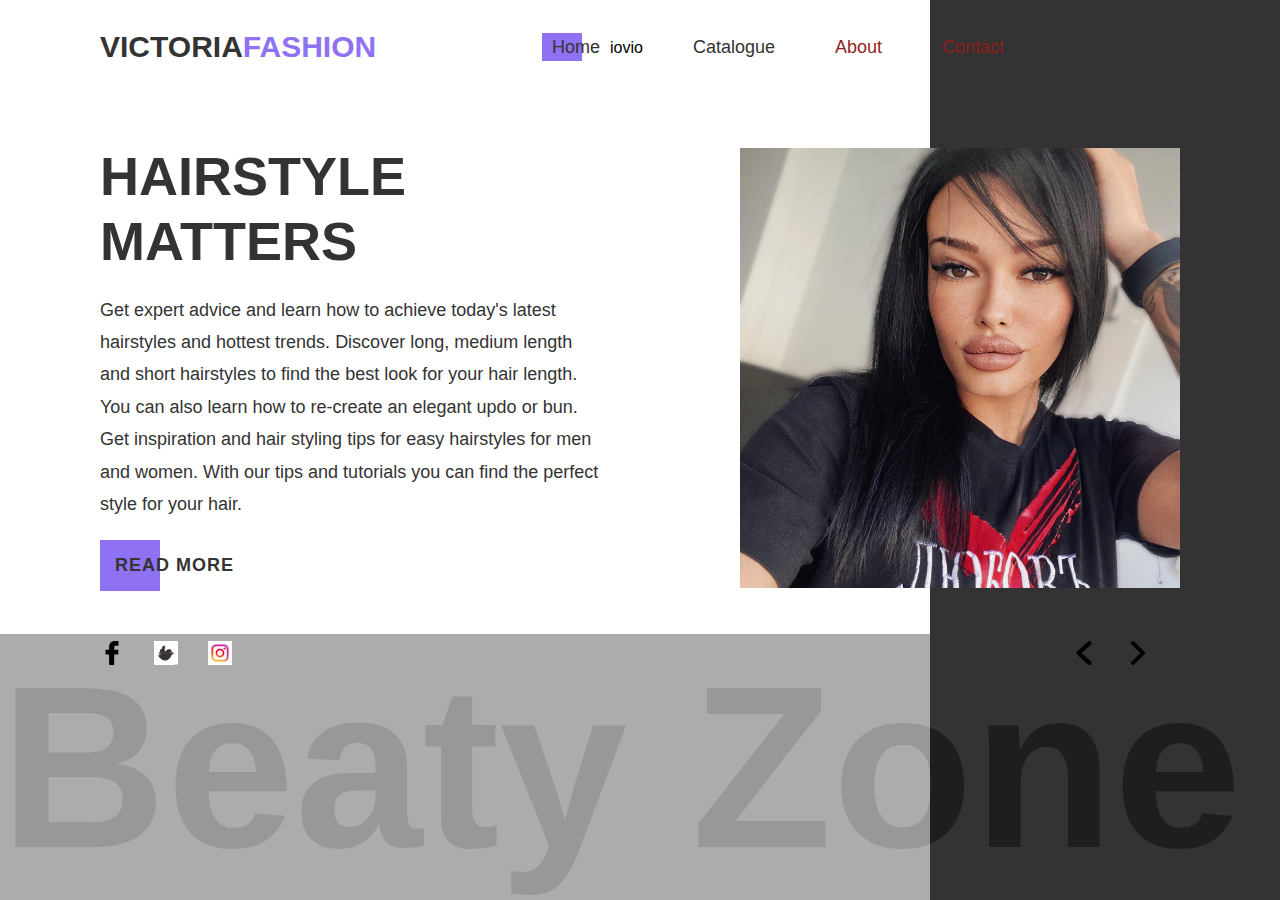
==== index.html @ 4960d5ec "initial commit" ====
<!DOCTYPE html>
<html lang="en">
<head>
    <meta charset="UTF-8">
    <meta name="viewport" content="width=device-width, initial-scale=1.0">
    <title>GreenFoods</title>
    <!-- adding styles -->
    <link rel="stylesheet" href="style.css">
</head>
<body>
    <div class="container">
      <header class="active" id="navbar">
         <a hfre="#" class="logo">Victoria<span>Fashion</span></a>
         <ul>
             <li><a href="#" class="active">Home</a>iovio
             <li><a href="#">Catalogue</a></li>
             <li><a href="#">About</a></li>
             <li><a href="#">Contact</a></li>
         </ul>
         <span class="menuIcon" onclick="menuToggle();"></span>
       </header>
       <div class="content">
           <div class="bannerText" id="slideshowText">
              <div class="active">
                <h2>Hairstyle<br> Matters</h2>
                <p>Get expert advice and learn how to achieve today's latest hairstyles and hottest trends. Discover long, medium length and short hairstyles to find the best look for your hair length. You can also learn how to re-create an elegant updo or bun. Get inspiration and hair styling tips for easy hairstyles for men and women. With our tips and tutorials you can find the perfect style for your hair.</p>
                <a href="#">Read More</a>
              </div>
            </div>
            <div class="bannerImg" id="slideshow">
                <img src="viki3.jpg" class="active">
                <img src="viki2.jpg">
                <img src="viki.jpg">
            </div>
        </div>
        <div class="icons"> 
            <ul class="sci">
               <li><a href="#"><img src="facebook.svg" ></a></li>
               <li><a href="#"><img src="twitter.jpg" ></a></li>
               <li><a href="#"><img src="instagram2.jpg"></a></li>
            </ul>
            <ul class="sci">
              <li><a href="#"><img src="left-arrow-angle-big-gross-symbol.png"  onclick="prevSlide();prevSlideText();"></a></li>
              <li><a href="#"><img src="right-arrow.png" onclick="nextSlide();nextSlideText();"></a></li>
            </ul> 
        </div>
    </div>
    <!-- here we add js functionalities to html -->
    <script src="app.js"></script>
</body>
</html>
---- style.css ----
@import url("https://fonts.googleapis.com/css2?family=Fraunces:wght@300&display=swap");

/* defining classes */
* {
  margin: 0;
  padding: 0;
  font-family: "Poppins", sans-serif;
}

.container {
  position: relative;
  padding: 0 100px;
  min-height: 100vh;
}

.container:before {
  content: " ";
  position: absolute;
  top: 0;
  right: 0;
  width: 350px;
  height: 100%;
  background: #333;
  z-index: -2;
}
.container:after {
  content: "Beaty Zone";
  position: absolute;
  bottom: 0;
  left: 0;
  font-size: 18vw;
  background: #333;
  z-index: -2;
  font-weight: 700;
  color: #000;
  opacity: 0.4;
}

header {
  display: flex;
  justify-content: space-between;
  align-items: center;
  padding: 30px 0;
}
header .logo {
  font-weight: 700;
  text-transform: uppercase;
  color: #333;
  text-decoration: none;
  font-size: 30px;
}
header .logo span {
  color: #8f71f3;
}
header ul {
  position: relative;
  display: flex;
}
/* arranging the header  aligning home menu about etc */
header ul li {
  list-style: none;
  margin: 0 20px;
}
header ul li a {
  position: relative;
  text-decoration: none;
  font-size: 18px;
  padding: 4px 10px;
  color: #333;
  text-decoration: none;
}

header ul li:nth-child(3) a,
header ul li:nth-child(4) a {
  color: rgb(146, 29, 29);
}
header ul li a:before {
  content: " ";
  position: absolute;
  top: 0;
  left: 0;
  width: 0;
  height: 100%;
  background: #8f71f3;
  z-index: -1;
  transition: 0.5s ease-in-out;
}
header ul li a:hover:before,
header ul li a.active:before {
  width: 40px;
}

.content {
  display: flex;
  justify-content: space-between;
  align-items: center;
  margin-top: 50px;
}

.content .bannerText {
  position: relative;
  max-width: 500px;
  margin-right: 50px;
}

.content .bannerText div {
  display: none;
}
.content .bannerText div.active {
  display: initial;
}

.content .bannerText h2 {
  font-size: 54px;
  text-transform: uppercase;
  font-weight: 800;
  line-height: 1.2em;
  color: #333;
}

.content .bannerText p {
  font-size: 18px;
  color: #333;
  line-height: 1.8em;
  margin: 20px 0;
}
.content .bannerText a {
  position: relative;
  display: inline-block;
  text-transform: uppercase;
  font-weight: 700;
  color: #333;
  letter-spacing: 1px;
  font-size: 18px;
  text-decoration: none;
  padding: 15px;
}
.content .bannerText a:before {
  content: "";
  position: absolute;
  top: 0;
  left: 0;
  width: 60px;
  height: 100%;
  background: #8f71f3;
  z-index: -1;
  transition: 0.5s ease-in-out;
}
.content .bannerText a:hover:before {
  width: 100%;
}
.content .bannerImg {
  position: relative;
  width: 440px;
  height: 440px;
  background: #000;
}
.content .bannerImg img {
  position: absolute;
  top: 0;
  left: 0;
  width: 100%;
  height: 100%;
  object-fit: cover;
  transition: 0.5s;
  opacity: 0;
}
.content .bannerImg img.active {
  opacity: 1;
}

.icons {
  display: flex;
  justify-content: space-between;
  align-items: center;
  padding-left: 50px 0;
  margin-top: 50px;
}

.icons .sci,
.icons .controls {
  position: relative;
  display: flex;
}
.icons .sci li {
  list-style: none;
  margin-right: 30px;
}
.icons .sci li img {
  display: inline-block;
  max-height: 24px;
  transition: 0.5s ease-in-out;
}
.icons .sci li:hover img {
  transform: translateY(-10px);
}
.icons .controls li {
  list-style: none;
  margin-left: 20px;
  cursor: pointer;
  filter: invert(1);
  transition: 0.5s ease-in-out;
}
.icons .controls li:hover {
  opacity: 1;
}

@media (max-width: 992px) {
  .container {
    padding: 20px 50px;
  }
  .container:before {
    display: none;
  }
  header {
    padding: 0;
  }
  .icons .controls li {
    filter: invert(0);
  }
  .content .bannerText h2 {
    font-size: 30px;
  }
  .content {
    margin-top: 0;
    flex-direction: column-reverse;
  }
  .content .bannerImg {
    width: 100%;
    height: 40vh;
    margin: 20px 0;
  }
  .content .bannerText {
    max-width: 100%;
    padding-right: 0;
  }
  header ul {
    display: none;
    position: fixed;
    top: 0;
    left: 0;
    width: 100%;
    height: 100vh;
    display: initial;
    background: #fff;
    z-index: 10000;
    padding: 100px 0;
  }
  header.active ul {
    display: initial;
  }
  header ul li {
    padding: 20px;
    text-align: center;
  }
  header ul li a {
    color: #333 !important;
    font-size: 36px;
  }
  header ul li a:hover:before,
  header ul li a.active:before {
    width: 100%;
  }
  .menuIcon {
    display: initial;
    position: fixed;
    right: 50px;
    cursor: pointer;
    padding: 8px;
    z-index: 100000;
    background: #fff url(menu.png);
    width: 34px;
    height: 34px;
    background-repeat: no-repeat;
    background-position: 6px;
  }
}
@media (max-width: 767px) {
  .container {
    padding: 20px 30px;
  }
  .menuIcon {
    right: 30px;
  }
  .icons .controls li img {
    max-width: 40px;
  }
}
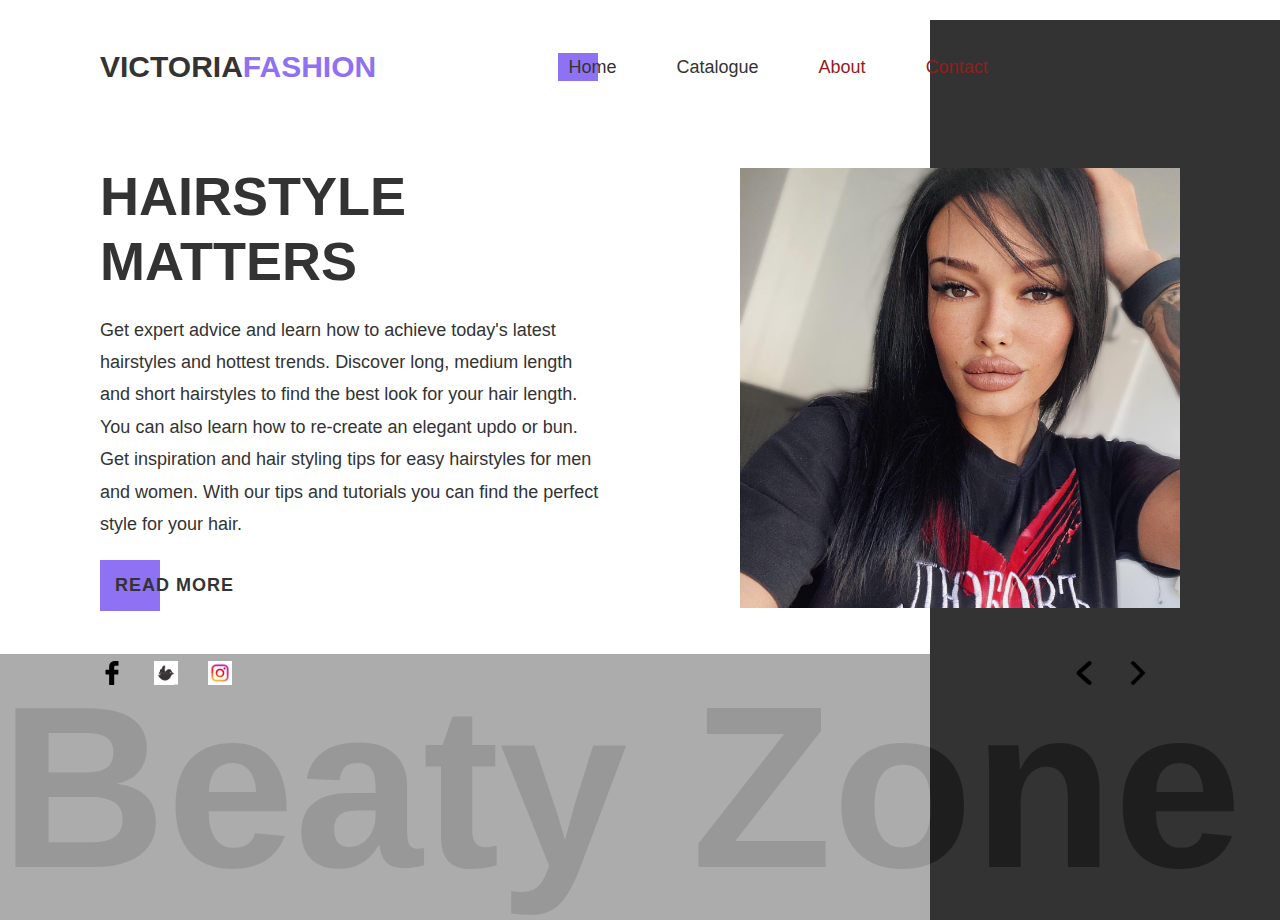
==== commit 127e1f98: "optimazation_of_initial_codee" ====
--- a/index.html
+++ b/index.html
@@ -3,19 +3,21 @@
 <head>
     <meta charset="UTF-8">
     <meta name="viewport" content="width=device-width, initial-scale=1.0">
-    <title>GreenFoods</title>
+    <title>VictoriaFashion</title>
     <!-- adding styles -->
     <link rel="stylesheet" href="style.css">
+    <!-- adding bootstrap to the project -->
+   
 </head>
 <body>
     <div class="container">
       <header class="active" id="navbar">
          <a hfre="#" class="logo">Victoria<span>Fashion</span></a>
          <ul>
-             <li><a href="#" class="active">Home</a>iovio
-             <li><a href="#">Catalogue</a></li>
-             <li><a href="#">About</a></li>
-             <li><a href="#">Contact</a></li>
+             <li><a href="index.html" class="active">Home</a>
+             <li><a href="catalogue.html">Catalogue</a></li>
+             <li><a href="about.html">About</a></li>
+             <li><a href="contact.html">Contact</a></li>
          </ul>
          <span class="menuIcon" onclick="menuToggle();"></span>
        </header>
@@ -46,6 +48,6 @@
         </div>
     </div>
     <!-- here we add js functionalities to html -->
-    <script src="app.js"></script>
+    <script src="index.js"></script>
 </body>
 </html>--- a/style.css
+++ b/style.css
@@ -286,3 +286,323 @@
     max-width: 40px;
   }
 }
+
+body {
+  margin-top: 20px;
+}
+
+.img-effect:hover {
+  opacity: 0.9;
+  cursor: pointer;
+  border-radius: 0px;
+  -webkit-transform: scale(1.2, 1.2);
+  -webkit-transition-timing-function: ease-out;
+  -moz-transform: scale(1.2, 1.2);
+  -moz-transition-timing-function: ease-out;
+  -ms-transform: scale(1.2, 1.2);
+  -ms-transition-timing-function: ease-out;
+
+  -webkit-transition-duration: 500ms;
+  -moz-transition-duration: 500ms;
+  -ms-transition-duration: 500ms;
+}
+
+/* Style inputs with type="text", select elements and textareas */
+input[type="text"],
+select,
+textarea {
+  width: 100%; /* Full width */
+  padding: 12px; /* Some padding */
+  border: 1px solid #ccc; /* Gray border */
+  border-radius: 4px; /* Rounded borders */
+  box-sizing: border-box; /* Make sure that padding and width stays in place */
+  margin-top: 6px; /* Add a top margin */
+  margin-bottom: 16px; /* Bottom margin */
+  resize: vertical; /* Allow the user to vertically resize the textarea (not horizontally) */
+}
+
+/* Style the submit button with a specific background color etc */
+input[type="submit"] {
+  background-color: #1f201f;
+  color: white;
+  padding: 12px 20px;
+  border: none;
+  border-radius: 4px;
+  cursor: pointer;
+}
+
+/* When moving the mouse over the submit button, add a darker green color */
+input[type="submit"]:hover {
+  background-color: #3a3b3a;
+}
+
+@media screen and (max-width: 767px) {
+  .product-rating i {
+    font-size: 15px;
+  }
+}
+.text-secondary {
+  color: #004975 !important;
+  position: relative;
+  text-align: center;
+}
+.card-wrapper {
+  position: relative;
+  overflow: hidden;
+}
+.card-wrapper .card-img {
+  text-align: center;
+  position: relative;
+  overflow: hidden;
+  transition: all 0.3s ease-out;
+}
+.card-wrapper .card-img img {
+  transition: all 0.3s ease-in-out;
+  border-radius: 0.25rem;
+  border-radius: 0.25rem;
+}
+.card-wrapper .card-section {
+  position: absolute;
+  top: 0;
+  left: 0;
+  right: 0;
+  bottom: 0;
+  visibility: hidden;
+  padding: 30px;
+  text-align: center;
+  display: flex;
+  align-items: center;
+  justify-content: center;
+  border-radius: 0.25rem;
+  transform: translateX(-100%);
+  transition: 0.8s;
+  z-index: 11;
+}
+
+.card-wrapper:before {
+  content: "";
+}
+
+.firstImg:before {
+  content: "If you think you know pixies, think again! Find a chic and edgy short pixie that will prove that not all these looks are created equal.";
+  font-size: 4vw;
+  width: 100%;
+  font-size: 4vw;
+  font-family: Cursive;
+  color: #e0e4e7;
+  position: absolute;
+  height: 100%;
+  top: 0;
+  right: 100%;
+  z-index: 12;
+  transition: 0.8s;
+  background: rgba(47, 47, 48, 0.82);
+  border-radius: 0.25rem;
+}
+.secondImg:before {
+  content: "Add more volume to your thin, fine hair with one of these super cute cuts that became popular in the 70's!";
+  font-size: 4vw;
+  width: 100%;
+  font-size: 4vw;
+  font-family: Cursive;
+  color: #e0e4e7;
+  position: absolute;
+  height: 100%;
+  top: 0;
+  right: 100%;
+  z-index: 12;
+  transition: 0.8s;
+  background: rgba(47, 47, 48, 0.82);
+  border-radius: 0.25rem;
+}
+.thirdImg:before {
+  content: "If you're afraid to go too short with a pixie, then you must check out one of these gorgeous lixies (long pixies!)";
+  font-size: 4vw;
+  width: 100%;
+  font-size: 4vw;
+  font-family: Cursive;
+  color: #e0e4e7;
+  position: absolute;
+  height: 100%;
+  top: 0;
+  right: 100%;
+  z-index: 12;
+  transition: 0.8s;
+  background: rgba(47, 47, 48, 0.82);
+  border-radius: 0.25rem;
+}
+.fourthImg:before {
+  content: "Get ready to be inspired for your next edgy look. Whether you want to have shaved sides and longer hair on top or an edgy pattern underneath your hair, you'll find a cool undercut look for you.";
+  font-size: 4vw;
+  width: 100%;
+  font-size: 4vw;
+  font-family: Cursive;
+  color: #e0e4e7;
+  position: absolute;
+  height: 100%;
+  top: 0;
+  right: 100%;
+  z-index: 12;
+  transition: 0.8s;
+  background: rgba(47, 47, 48, 0.82);
+  border-radius: 0.25rem;
+}
+.fifthImg:before {
+  content: "These are some of my favorite stacked bobs haircuts and hairstyles for this year! Come see which one will suit you best.";
+  font-size: 4vw;
+  width: 100%;
+  font-size: 4vw;
+  font-family: Cursive;
+  color: #e0e4e7;
+  position: absolute;
+  height: 100%;
+  top: 0;
+  right: 100%;
+  z-index: 12;
+  transition: 0.8s;
+  background: rgba(47, 47, 48, 0.82);
+  border-radius: 0.25rem;
+}
+
+.card-wrapper:hover:before {
+  right: 0;
+}
+.card-wrapper h3,
+.card-wrapper p {
+  color: #fff;
+}
+.card-wrapper .read-more {
+  color: #fff;
+}
+.card-wrapper .read-more:after {
+  color: #fff;
+}
+.card-wrapper:hover .card-section {
+  visibility: visible;
+  transform: translateX(0px);
+}
+.card-wrapper:hover .backgound-color {
+  right: 0;
+}
+
+.mb-2-6,
+.my-2-6 {
+  margin-bottom: 2.6rem;
+}
+.text-primary {
+  color: #00baee !important;
+}
+
+/* test css animations */
+
+.spanner span {
+  position: fixed;
+  bottom: -50px;
+  height: 30px;
+  width: 30px;
+  border-radius: 50%;
+  animation: animate 10s linear infinite;
+}
+.spanner span:nth-child(1) {
+  left: 0;
+  animation-delay: 0.6s;
+  background-color: #8f71f3;
+}
+.spanner span:nth-child(2) {
+  left: 10%;
+  animation-delay: 3s;
+  background-color: #8f71f3;
+}
+.spanner span:nth-child(3) {
+  left: 20%;
+  animation-delay: 2s;
+  background-color: #000;
+}
+.spanner span:nth-child(4) {
+  left: 30%;
+  animation-delay: 5s;
+  background-color: #8f71f3;
+}
+.spanner span:nth-child(5) {
+  left: 40%;
+  animation-delay: 1s;
+  background-color: #8f71f3;
+}
+.spanner span:nth-child(6) {
+  left: 50%;
+  animation-delay: 7s;
+  background-color: #000;
+}
+.spanner span:nth-child(7) {
+  left: 60%;
+  animation-delay: 6s;
+  background-color: #000;
+}
+.spanner span:nth-child(8) {
+  left: 70%;
+  animation-delay: 8s;
+  background-color: #000;
+}
+.spanner span:nth-child(9) {
+  left: 80%;
+  animation-delay: 5s;
+  background-color: #8f71f3;
+}
+
+.spanner span:nth-child(10) {
+  left: 90%;
+  animation-delay: 4s;
+  background-color: #000;
+}
+
+@keyframes animate {
+  0% {
+    bottom: 0;
+    margin-left: 90px;
+    margin-right: 0;
+  }
+  20% {
+    bottom: 20%;
+    margin-left: 0;
+    margin-right: 90px;
+  }
+  40% {
+    bottom: 40%;
+    margin-left: 90px;
+    margin-right: 0;
+  }
+  60% {
+    bottom: 60%;
+    margin-left: 0;
+    margin-right: 90px;
+  }
+  80% {
+    bottom: 80%;
+    margin-left: 90px;
+    margin-right: 0;
+  }
+  100% {
+    bottom: 100%;
+    margin-left: 0;
+    margin-right: 90px;
+  }
+}
+
+#box {
+  width: 100px;
+  height: 100px;
+  background: #000;
+}
+
+strong {
+  font-size: 30px;
+  opacity: 0;
+  transition: all 1s ease;
+  /* transform: translateY(50px);
+  display: inline-block; */
+}
+
+strong.fade {
+  opacity: 1;
+  /* transform: translateY(0px); */
+}
